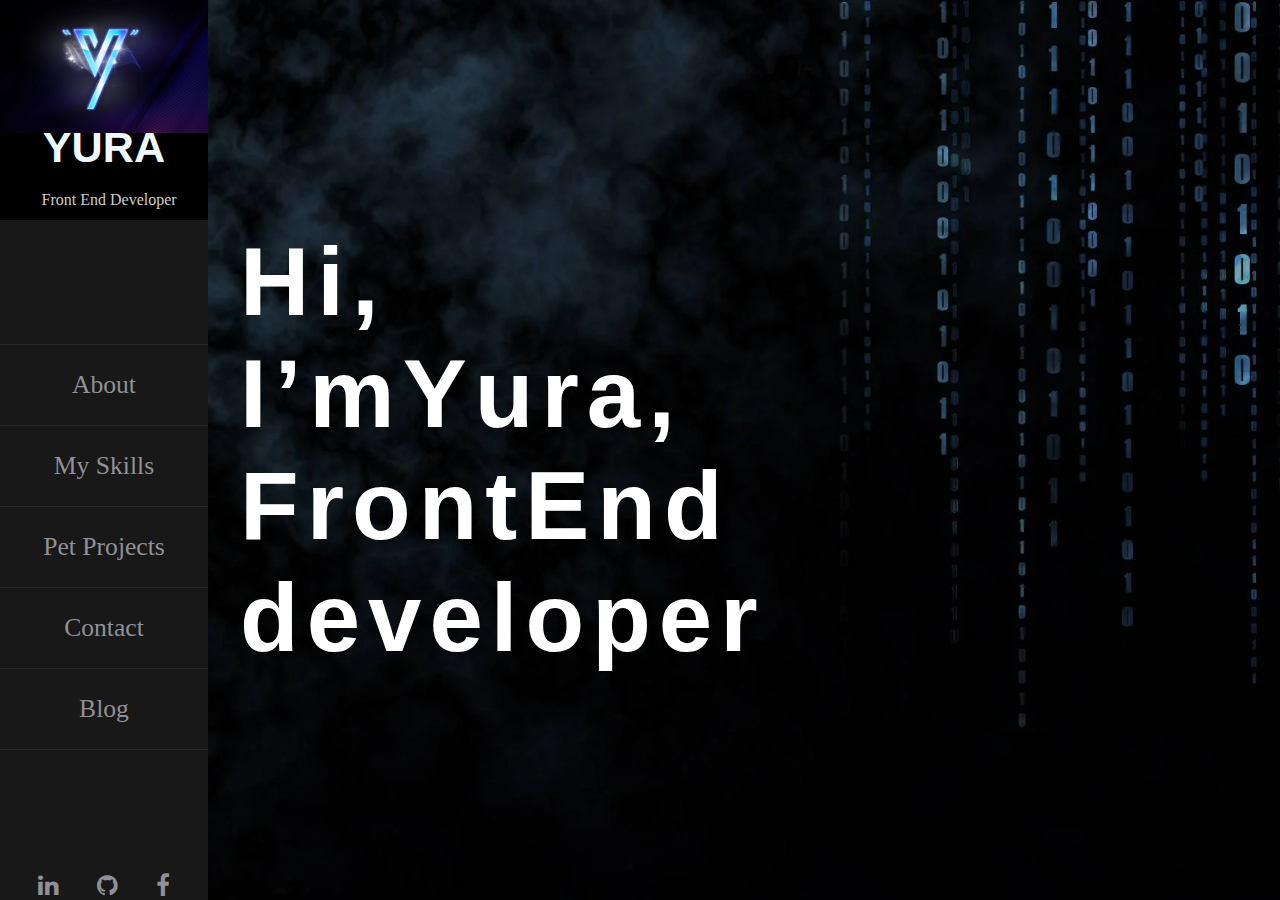
==== index.html @ 566394df "implement_navbar_and_home_section" ====
<!DOCTYPE html>
<html lang="en">
<head>
    <meta charset="UTF-8">
    <meta http-equiv="X-UA-Compatible" content="IE=edge">
    <meta name="viewport" content="width=device-width, initial-scale=1.0">
    <!-- <link rel="import" href="/nav/nav.html"> -->
    <link rel="stylesheet" href="https://cdnjs.cloudflare.com/ajax/libs/font-awesome/4.7.0/css/font-awesome.min.css">    <link rel="stylesheet" href="./css/style.css">
    <title>Document</title>
</head>
<body>
    <main class="main">
        <nav class="navbar">
            <div class="navbar__logo">
                <a href="#"><span>YURA</span></a>
                <small>Front End Developer</small>
            </div>
            <ul class="navbar__root">
                <li><a href="#">About</a></li>
                <li><a href="">My Skills</a></li>
                <li><a href="">Pet Projects</a></li>
                <li><a href="">Contact</a></li>
                <li><a href="">Blog</a></li>
            </ul>
            <div class="navbar__contact-icons">
                <a href=""><i class="fa fa-linkedin"></i></a>
                <a href=""><i class="fa fa-github"></i></a>
                <a href=""><i class="fa fa-facebook"></i></a>
            </div>
        </nav>
        <section class="section-home">
            <div class="text-zone">
                <h1 aria-label="Hi, I'm Yura, Front End developer">
                    <span class="blast">H</span>
                    <span class="blast">i</span>
                    <span class="blast">,</span>
                    <br>
                    <span class="blast">I</span>
                    <span class="blast">’</span>
                    <span class="blast">m</span>
                    <span class="blast">Y</span>
                    <span class="blast">u</span>
                    <span class="blast">r</span>
                    <span class="blast">a</span>
                    <span class="blast">,</span>
                    <br>
                    <span class="blast">F</span>
                    <span class="blast">r</span>
                    <span class="blast">o</span>
                    <span class="blast">n</span>
                    <span class="blast">t</span>
                    <span class="blast">E</span>
                    <span class="blast">n</span>
                    <span class="blast">d</span>
                    <br>
                    <span class="blast">d</span>
                    <span class="blast">e</span>
                    <span class="blast">v</span>
                    <span class="blast">e</span>
                    <span class="blast">l</span>
                    <span class="blast">o</span>
                    <span class="blast">p</span>
                    <span class="blast">e</span>
                    <span class="blast">r</span>

                </h1>
            </div>
        </section>
    </main>
</body>
</html>
---- css/style.css ----
* {
  margin: 0;
  padding: 0;
}
.main {
  overflow-x: hidden;
  display: flex;
  width: 100vw;
  height: 100vh;
  position: relative;
}
.main .navbar {
  background-color: #181818;
  width: 13rem;
  height: 100%;
  display: flex;
  flex-direction: column;
  justify-content: space-between;
}
.main .navbar .navbar__logo {
  position: relative;
  background-color: black;
  width: 100%;
  min-height: 220px;
}
.main .navbar .navbar__logo > a {
  position: relative;
  display: inline-block;
  background-image: url('/images/f6e7cbc70bbd431a38c20c95aa3c053c.jpg');
  background-size: contain;
  background-repeat: no-repeat;
  width: 100%;
  min-height: 70%;
}
.main .navbar .navbar__logo > a > span {
  position: absolute;
  top: 80%;
  color: aliceblue;
  font-size: 2.7rem;
  font-family: 'Segoe UI', Tahoma, Geneva, Verdana, sans-serif;
  font-weight: 700;
  width: 100%;
  display: block;
  text-align: center;
}
.main .navbar .navbar__logo > small {
  color: #ccc;
  position: absolute;
  bottom: 5%;
  left: 20%;
  text-align: center;
  font-size: 1rem;
}
.main .navbar .navbar__root {
  text-align: center;
  border-top: 1px solid #282828;
}
.main .navbar .navbar__root li a {
  display: block;
  color: #909096;
  text-decoration: none;
  font-size: 1.6rem;
  line-height: 5rem;
  border-bottom: 1px solid #282828;
}
.main .navbar .navbar__root li a:hover {
  color: #08fdd8;
  transition-duration: 0.6s;
}
.main .navbar .navbar__root li:hover {
  color: #08fdd8;
}
.main .navbar .navbar__contact-icons {
  display: flex;
  justify-content: space-evenly;
}
.main .navbar .navbar__contact-icons a {
  display: inline-block;
  font-size: 1.5rem;
  color: #909096;
}
.main .navbar .navbar__contact-icons a:hover {
  color: #08fdd8;
  transition-duration: 0.6s;
}
.main .section-home {
  background-image: url('/images/cufIWh.webp');
  background-repeat: no-repeat;
  background-size: cover;
  background-position: center;
  background-attachment: fixed;
  position: absolute;
  top: 0;
  left: 13rem;
  right: 0;
  bottom: 0;
}
.main .section-home > .text-zone {
  height: 100vh;
  color: #909096;
  position: absolute;
  display: flex;
  align-items: center;
}
.main .section-home > .text-zone h1 {
  padding: 2rem;
}
.main .section-home > .text-zone h1 .blast {
  display: inline-block;
  color: #fff;
  font-family: 'Segoe UI', Tahoma, Geneva, Verdana, sans-serif;
  font-weight: 700;
  line-height: 7rem;
  font-size: 6rem;
}
.main .section-home > .text-zone h1 .blast:hover {
  color: #08fdd8;
  animation: rubberBand 1s;
}
.main .section-home > .text-zone h1 .blast::selection {
  list-style-type: none;
}
/* Animation text-zone h1*/
@keyframes rubberBand {
  from {
    transform: scale3d(1, 1, 1);
  }
  30% {
    transform: scale3d(1.25, 0.75, 1);
  }
  40% {
    transform: scale3d(0.75, 1.25, 1);
  }
  50% {
    transform: scale3d(1.15, 0.85, 1);
  }
  65% {
    transform: scale3d(0.95, 1.05, 1);
  }
  75% {
    transform: scale3d(1.05, 0.95, 1);
  }
  to {
    -webkit-transform: scale3d(1, 1, 1);
    transform: scale3d(1, 1, 1);
  }
}
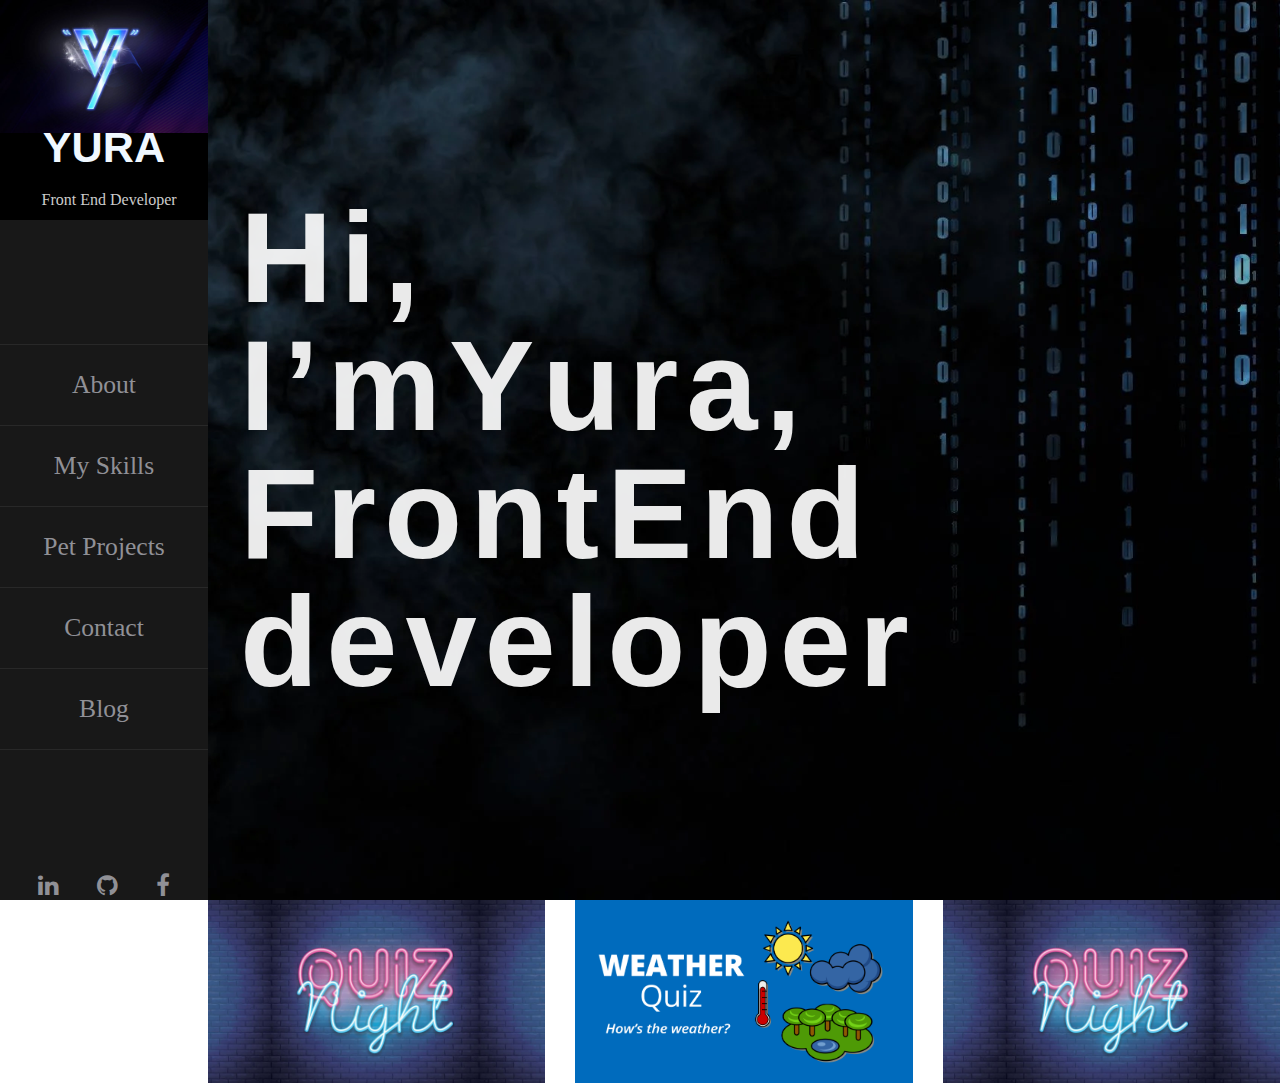
==== commit 8f97b605: "implement_projects_section" ====
--- a/index.html
+++ b/index.html
@@ -28,44 +28,53 @@
                 <a href=""><i class="fa fa-facebook"></i></a>
             </div>
         </nav>
-        <section class="section-home">
-            <div class="text-zone">
-                <h1 aria-label="Hi, I'm Yura, Front End developer">
-                    <span class="blast">H</span>
-                    <span class="blast">i</span>
-                    <span class="blast">,</span>
-                    <br>
-                    <span class="blast">I</span>
-                    <span class="blast">’</span>
-                    <span class="blast">m</span>
-                    <span class="blast">Y</span>
-                    <span class="blast">u</span>
-                    <span class="blast">r</span>
-                    <span class="blast">a</span>
-                    <span class="blast">,</span>
-                    <br>
-                    <span class="blast">F</span>
-                    <span class="blast">r</span>
-                    <span class="blast">o</span>
-                    <span class="blast">n</span>
-                    <span class="blast">t</span>
-                    <span class="blast">E</span>
-                    <span class="blast">n</span>
-                    <span class="blast">d</span>
-                    <br>
-                    <span class="blast">d</span>
-                    <span class="blast">e</span>
-                    <span class="blast">v</span>
-                    <span class="blast">e</span>
-                    <span class="blast">l</span>
-                    <span class="blast">o</span>
-                    <span class="blast">p</span>
-                    <span class="blast">e</span>
-                    <span class="blast">r</span>
-
-                </h1>
-            </div>
-        </section>
+        <div class="right-section">
+            <section class="section-home">
+                <div class="text-zone">
+                    <h1 aria-label="Hi, I'm Yura, Front End developer">
+                        <span class="blast">H</span>
+                        <span class="blast">i</span>
+                        <span class="blast">,</span>
+                        <br>
+                        <span class="blast">I</span>
+                        <span class="blast">’</span>
+                        <span class="blast">m</span>
+                        <span class="blast">Y</span>
+                        <span class="blast">u</span>
+                        <span class="blast">r</span>
+                        <span class="blast">a</span>
+                        <span class="blast">,</span>
+                        <br>
+                        <span class="blast">F</span>
+                        <span class="blast">r</span>
+                        <span class="blast">o</span>
+                        <span class="blast">n</span>
+                        <span class="blast">t</span>
+                        <span class="blast">E</span>
+                        <span class="blast">n</span>
+                        <span class="blast">d</span>
+                        <br>
+                        <span class="blast">d</span>
+                        <span class="blast">e</span>
+                        <span class="blast">v</span>
+                        <span class="blast">e</span>
+                        <span class="blast">l</span>
+                        <span class="blast">o</span>
+                        <span class="blast">p</span>
+                        <span class="blast">e</span>
+                        <span class="blast">r</span>
+    
+                    </h1>
+                </div>
+            </section>
+            <section class="section-projects">
+                
+            </section>
+            
+        </div>
+        <img src="/images/circle.png" alt="">
+        <!-- <img src="./images/weather-quiz-unsmushed.png" alt="">  -->
     </main>
+    <script type="module" src="./src/index.js"></script>
 </body>
 </html>--- a/css/style.css
+++ b/css/style.css
@@ -1,21 +1,26 @@
 * {
   margin: 0;
   padding: 0;
+  outline: none;
 }
 .main {
-  overflow-x: hidden;
-  display: flex;
-  width: 100vw;
+  display: flex;
+  width: 100%;
   height: 100vh;
   position: relative;
+  display: grid;
 }
 .main .navbar {
   background-color: #181818;
-  width: 13rem;
+  min-width: 13rem;
   height: 100%;
   display: flex;
   flex-direction: column;
   justify-content: space-between;
+  position: fixed;
+  top: 0;
+  left: 0;
+  bottom: 0;
 }
 .main .navbar .navbar__logo {
   position: relative;
@@ -83,42 +88,100 @@
   color: #08fdd8;
   transition-duration: 0.6s;
 }
-.main .section-home {
+.main .right-section {
+  position: absolute;
+  top: 0;
+  left: 0;
+  right: 13rem;
+  bottom: 0;
+}
+.main .right-section .section-home {
   background-image: url('/images/cufIWh.webp');
   background-repeat: no-repeat;
   background-size: cover;
   background-position: center;
   background-attachment: fixed;
   position: absolute;
+  height: 100vh;
+  width: 100%;
   top: 0;
   left: 13rem;
   right: 0;
   bottom: 0;
 }
-.main .section-home > .text-zone {
+.main .right-section .section-home > .text-zone {
   height: 100vh;
   color: #909096;
   position: absolute;
   display: flex;
   align-items: center;
 }
-.main .section-home > .text-zone h1 {
+.main .right-section .section-home > .text-zone h1 {
   padding: 2rem;
 }
-.main .section-home > .text-zone h1 .blast {
+.main .right-section .section-home > .text-zone h1 .blast {
   display: inline-block;
-  color: #fff;
+  color: rgba(255, 255, 255, 0.918);
   font-family: 'Segoe UI', Tahoma, Geneva, Verdana, sans-serif;
   font-weight: 700;
-  line-height: 7rem;
-  font-size: 6rem;
-}
-.main .section-home > .text-zone h1 .blast:hover {
+  line-height: 1em;
+  font-size: 4em;
+}
+.main .right-section .section-home > .text-zone h1 .blast:hover {
   color: #08fdd8;
   animation: rubberBand 1s;
 }
-.main .section-home > .text-zone h1 .blast::selection {
+.main .right-section .section-home > .text-zone h1 .blast::selection {
   list-style-type: none;
+}
+.main .right-section .section-projects {
+  position: absolute;
+  width: 100%;
+  max-height: 100%;
+  display: grid;
+  grid-template-columns: repeat(3, 1fr);
+  gap: 30px;
+  top: 100vh;
+  left: 13rem;
+}
+.main .right-section .section-projects .project-image {
+  position: relative;
+  display: flex;
+}
+.main .right-section .section-projects .project-image img {
+  max-width: 100%;
+  max-height: 100%;
+}
+.main .right-section .section-projects .project-image:hover .project-hover {
+  position: absolute;
+  opacity: 1;
+  transition-duration: 1s;
+  transition-delay: 0.1s;
+}
+.main .right-section .section-projects .project-image .project-hover {
+  display: flex;
+  justify-content: center;
+  align-items: center;
+  width: 100%;
+  height: 100%;
+  position: absolute;
+  opacity: 0;
+  color: #08fdd8;
+  background-color: rgba(255, 255, 255, 0.582);
+}
+.main .right-section .section-projects .project-image .project-hover .project-button {
+  cursor: pointer;
+  border: none;
+  width: 100px;
+  height: 100px;
+  border-radius: 50%;
+  background-color: #08fdd8;
+  text-align: center;
+}
+.main .right-section .section-projects .project-image .project-hover .project-button a {
+  text-decoration: none;
+  color: black;
+  letter-spacing: 0.2rem;
 }
 /* Animation text-zone h1*/
 @keyframes rubberBand {
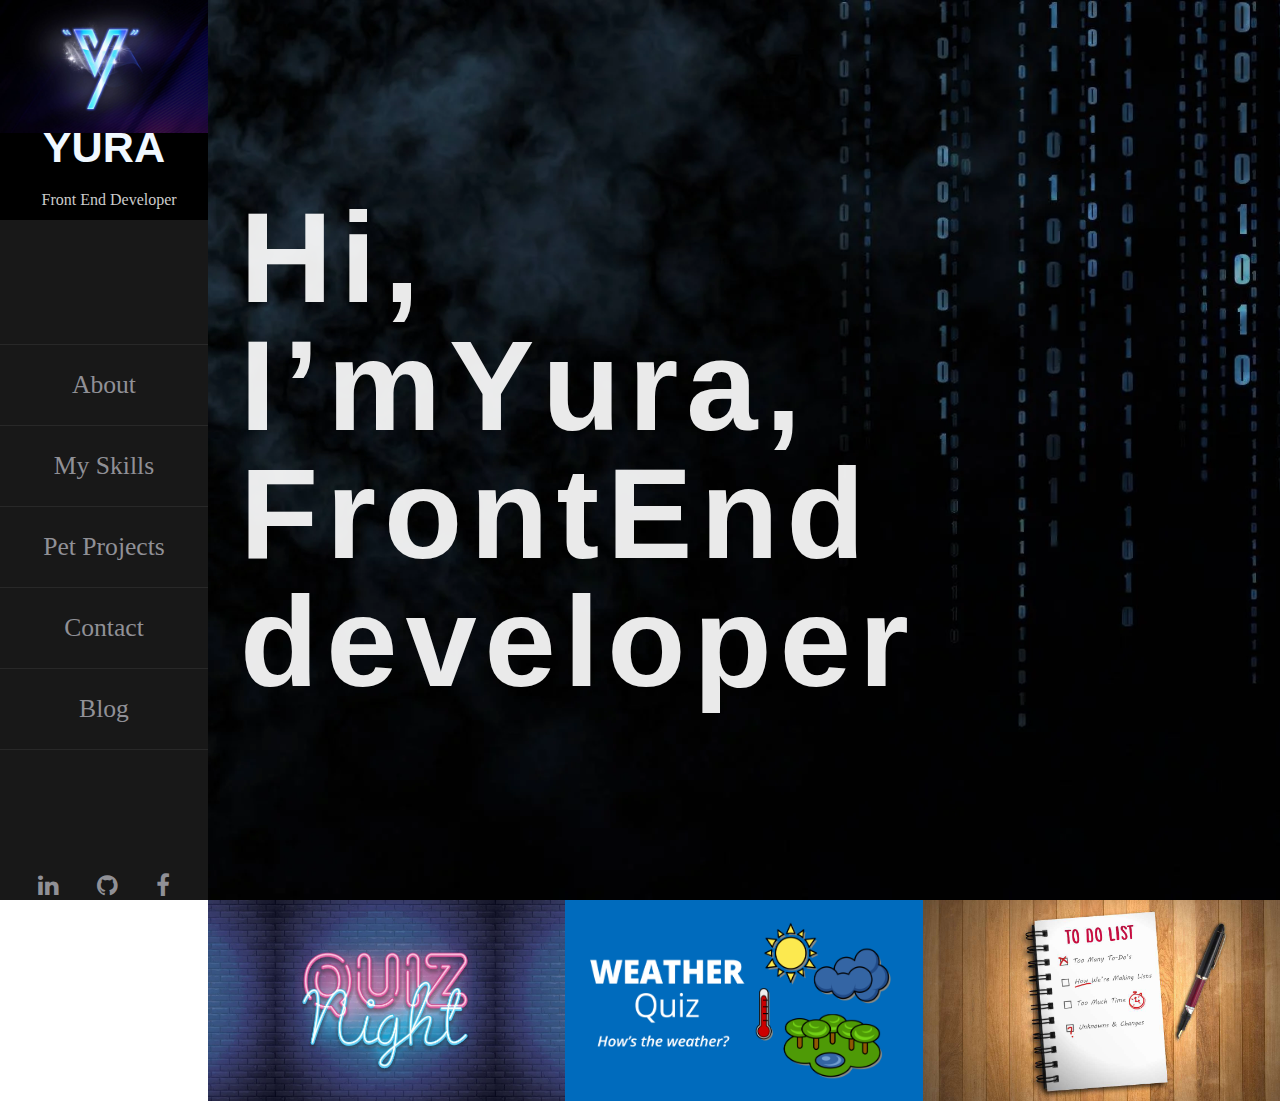
==== commit 74ecf5a3: "implement_Todo-List-App" ====
--- a/index.html
+++ b/index.html
@@ -5,7 +5,8 @@
     <meta http-equiv="X-UA-Compatible" content="IE=edge">
     <meta name="viewport" content="width=device-width, initial-scale=1.0">
     <!-- <link rel="import" href="/nav/nav.html"> -->
-    <link rel="stylesheet" href="https://cdnjs.cloudflare.com/ajax/libs/font-awesome/4.7.0/css/font-awesome.min.css">    <link rel="stylesheet" href="./css/style.css">
+    <link rel="stylesheet" href="https://cdnjs.cloudflare.com/ajax/libs/font-awesome/4.7.0/css/font-awesome.min.css">    
+    <link rel="stylesheet" href="./css/style.css">
     <title>Document</title>
 </head>
 <body>
@@ -17,10 +18,10 @@
             </div>
             <ul class="navbar__root">
                 <li><a href="#">About</a></li>
-                <li><a href="">My Skills</a></li>
-                <li><a href="">Pet Projects</a></li>
-                <li><a href="">Contact</a></li>
-                <li><a href="">Blog</a></li>
+                <li><a href="#">My Skills</a></li>
+                <li><a href="#">Pet Projects</a></li>
+                <li><a href="#">Contact</a></li>
+                <li><a href="#">Blog</a></li>
             </ul>
             <div class="navbar__contact-icons">
                 <a href=""><i class="fa fa-linkedin"></i></a>
@@ -72,7 +73,7 @@
             </section>
             
         </div>
-        <img src="/images/circle.png" alt="">
+        <!-- <img src="/images/circle.png" alt=""> -->
         <!-- <img src="./images/weather-quiz-unsmushed.png" alt="">  -->
     </main>
     <script type="module" src="./src/index.js"></script>
--- a/css/style.css
+++ b/css/style.css
@@ -4,14 +4,13 @@
   outline: none;
 }
 .main {
-  display: flex;
   width: 100%;
   height: 100vh;
   position: relative;
-  display: grid;
 }
 .main .navbar {
   background-color: #181818;
+  max-width: 13rem;
   min-width: 13rem;
   height: 100%;
   display: flex;
@@ -59,6 +58,17 @@
 .main .navbar .navbar__root {
   text-align: center;
   border-top: 1px solid #282828;
+  display: flex;
+  flex-direction: column;
+  justify-content: space-between;
+}
+.main .navbar .navbar__root li {
+  display: block;
+  width: 100%;
+}
+.main .navbar .navbar__root li:hover a {
+  color: #08fdd8;
+  transition-duration: 1s;
 }
 .main .navbar .navbar__root li a {
   display: block;
@@ -68,13 +78,6 @@
   line-height: 5rem;
   border-bottom: 1px solid #282828;
 }
-.main .navbar .navbar__root li a:hover {
-  color: #08fdd8;
-  transition-duration: 0.6s;
-}
-.main .navbar .navbar__root li:hover {
-  color: #08fdd8;
-}
 .main .navbar .navbar__contact-icons {
   display: flex;
   justify-content: space-evenly;
@@ -140,7 +143,6 @@
   max-height: 100%;
   display: grid;
   grid-template-columns: repeat(3, 1fr);
-  gap: 30px;
   top: 100vh;
   left: 13rem;
 }
@@ -178,7 +180,7 @@
   background-color: #08fdd8;
   text-align: center;
 }
-.main .right-section .section-projects .project-image .project-hover .project-button a {
+.main .right-section .section-projects .project-image .project-hover .project-button > a {
   text-decoration: none;
   color: black;
   letter-spacing: 0.2rem;
